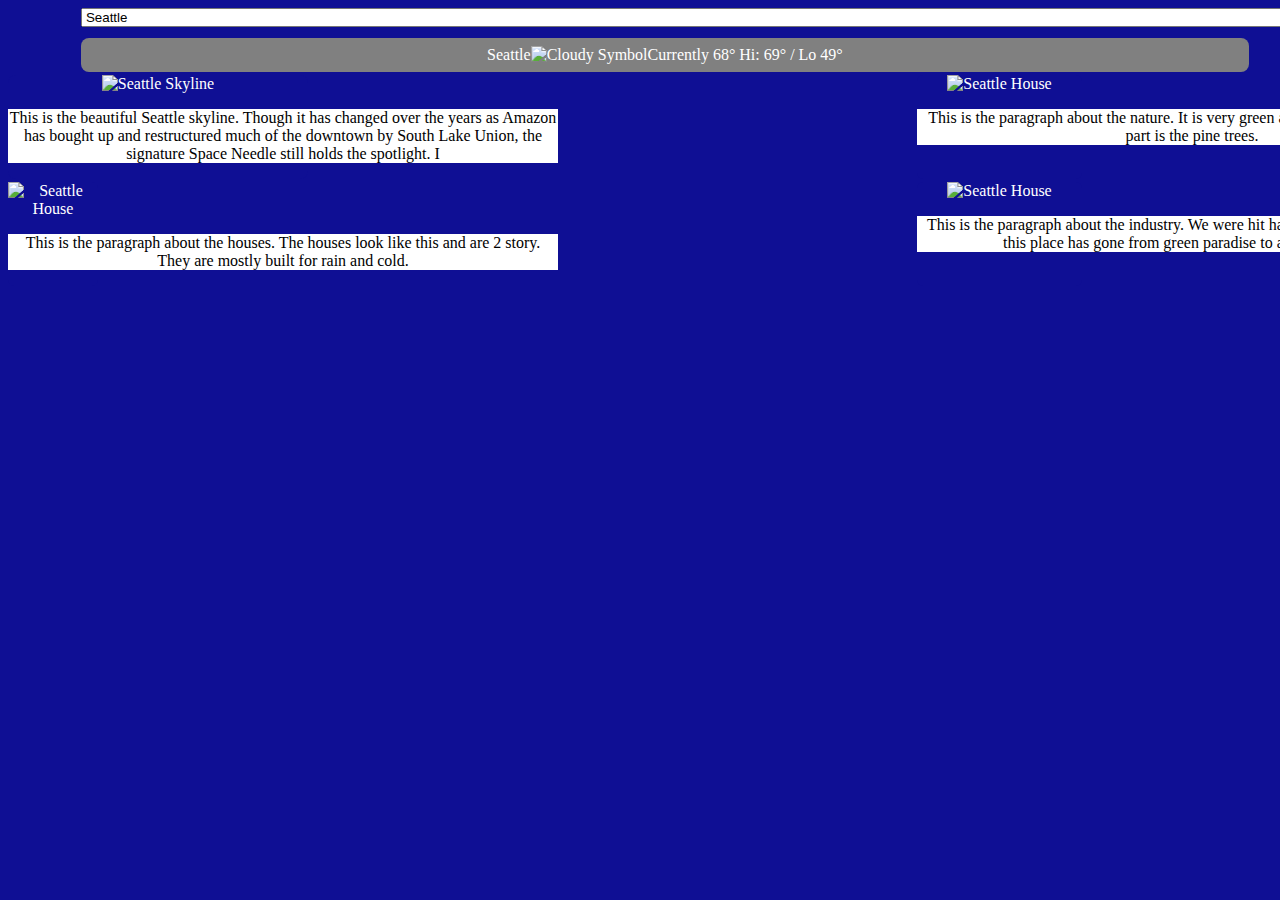
==== Week 3/Midterm/index.html @ 85bbd17e "Add files via upload" ====
<!DOCTYPE html>
<html lang="en">
  <head>
    <meta charset="UTF-8" />
    <meta http-equiv="X-UA-Compatible" content="IE=edge" />
    <meta name="viewport" content="width=device-width, initial-scale=1.0" />
    <title>A Tale of 5 Cities</title>
    <link rel="stylesheet" href="styleSmall.css" />
    <link rel="stylesheet" href="styleMedium.css" />
    <link rel="stylesheet" href="styleLarge.css" />
  </head>
  <body>
    <div id="small">
      <div id="paragraphs">
        <select style="width: 100%">
          <option>Seattle</option>
          <option>Tempe</option>
          <option>Copenhagen</option>
          <option>Laguna Beach</option>
          <option>Dutch Harbor</option>
        </select>

        <div id="weatherInfoS">
          Seattle
          <img
            src="./images/clouds.png"
            id="cloud"
            alt="Cloudy Symbol"
            style="height: 18px" />
          Currently 68&deg; Hi: 69&deg; / Lo 49&deg;
        </div>
        <img
          src="./images/smallimages/seattleSkylineSmall.jpg"
          class="paraImg"
          alt="Seattle Skyline" />
        <p>
          This is the beautiful Seattle skyline. Though it has changed over the
          years as Amazon has bought up and restructured much of the downtown by
          South Lake Union, the signature Space Needle still holds the
          spotlight. I
        </p>
        <img
          src="./images/smallimages/seattleHouseSmall.jpg"
          class="paraImg"
          alt="Seattle House" />
        <p>This is the paragraph about the homes.</p>
        <img
          src="./images/smallimages/seattleNatureSmall.jpg"
          class="paraImg"
          alt="Seattle Nature" />
        <p>This is the paragraph about the parks/nature.</p>
        <img
          src="./images/seattleIndustry.jpeg"
          class="paraImg"
          alt="Seattle Industry" />
        <p>This is the paragraph about the industry.</p>
        <div id="video">
          <iframe
            width="560"
            height="315"
            src="https://www.youtube.com/embed/DwKHJo1TBtE"
            title="YouTube video player"
            frameborder="0"
            allow="accelerometer; autoplay; clipboard-write; encrypted-media; gyroscope; picture-in-picture; web-share"
            allowfullscreen></iframe>
        </div>
      </div>
    </div>

    <div id="medium">
      <div class="buttons">
        <select style="width: 100%">
          <option>Seattle</option>
          <option>Tempe</option>
          <option>Copenhagen</option>
          <option>Laguna Beach</option>
          <option>Dutch Harbor</option>
        </select>
      </div>

      <div class="weatherInfoM">
        Seattle
        <img
          src="./images/clouds.png"
          id="cloud"
          alt="Cloudy Symbol"
          style="height: 18px" />
        Currently 68&deg; Hi: 69&deg; / Lo 49&deg;
      </div>

      <div class="skyline">
        <img
          src="./images/medImages/seattleSkylineMed .jpg"
          alt="Seattle Skyline"
          style="width: 900px" />
        <p>
          This is the beautiful Seattle skyline. Though it has changed over the
          years as Amazon has bought up and restructured much of the downtown by
          South Lake Union, the signature Space Needle still holds the
          spotlight. I
        </p>
      </div>

      <div class="house">
        <img
          src="./images/medImages/seattleHouseMed.jpg"
          class="lowerImg"
          alt="Seattle House" />
        <p class="text">This is the paragraph about the houses.</p>
      </div>
      <div class="nature">
        <img
          src="./images/medImages/seattleNatureMed.jpg.png"
          class="lowerImg"
          alt="Seattle House" />
        <p class="text">This is the paragraph about the houses.</p>
      </div>
      <div class="industry">
        <img
          src="./images/medImages/seattleIndustryMed.jpg"
          class="lowerImg"
          alt="Seattle House" />
        <p class="text">This is the paragraph about the houses.</p>
      </div>
      <div id="video">
        <iframe
          width="560"
          height="315"
          src="https://www.youtube.com/embed/DwKHJo1TBtE"
          title="YouTube video player"
          frameborder="0"
          allow="accelerometer; autoplay; clipboard-write; encrypted-media; gyroscope; picture-in-picture; web-share"
          allowfullscreen></iframe>
      </div>
    </div>

    <div id="large">
      <div class="buttons">
        <select style="width: 100%">
          <option>Seattle</option>
          <option>Tempe</option>
          <option>Copenhagen</option>
          <option>Laguna Beach</option>
          <option>Dutch Harbor</option>
        </select>
      </div>

      <div class="weatherInfoM">
        Seattle
        <img
          src="./images/clouds.png"
          id="cloud"
          alt="Cloudy Symbol"
          style="height: 18px" />
        Currently 68&deg; Hi: 69&deg; / Lo 49&deg;
      </div>

      <div class="skyline">
        <img
          src="./images/lrgImages/seattleSkylineLarge.png"
          alt="Seattle Skyline"
          class="largePic" />
        <p id="texta">
          This is the beautiful Seattle skyline. Though it has changed over the
          years as Amazon has bought up and restructured much of the downtown by
          South Lake Union, the signature Space Needle still holds the
          spotlight. I
        </p>
      </div>

      <div class="house">
        <img
          src="./images/lrgImages/seattleHouseLarge.png"
          class="largePic"
          alt="Seattle House" />
        <p id="textb">
          This is the paragraph about the houses. The houses look like this and
          are 2 story. They are mostly built for rain and cold.
        </p>
      </div>
      <div class="nature">
        <img
          src="./images/lrgImages/seattleNatureLarge.png"
          class="largePic"
          alt="Seattle House" />
        <p id="textc">
          This is the paragraph about the nature. It is very green all the time
          and my favorite part is the pine trees.
        </p>
      </div>
      <div class="industry">
        <img
          src="./images/lrgImages/seattleIndustryLarge.png"
          class="largePic"
          alt="Seattle House" />
        <p id="textd">
          This is the paragraph about the industry. We were hit hard by the tech
          boom and so this place has gone from green paradise to a chrome world.
        </p>
      </div>
      <div id="video">
        <iframe
          width="560"
          height="315"
          src="https://www.youtube.com/embed/DwKHJo1TBtE"
          title="YouTube video player"
          frameborder="0"
          allow="accelerometer; autoplay; clipboard-write; encrypted-media; gyroscope; picture-in-picture; web-share"
          allowfullscreen></iframe>
      </div>
    </div>
  </body>
</html>
<!--The 4 rgb colors are black(0,0,0), white(255,255,255), dark blue(15, 15, 148), and gray(128,128,128)-->
---- Week 3/Midterm/styleSmall.css ----
#small {
  display: flex;
}

body {
  background-color: rgb(15, 15, 148);
  color: white;
}

#weatherInfoS {
  background-color: gray;
  border-radius: 8px;
  padding: 8px;
  text-align: center;
  margin-top: 8px;
  width: 540px;
}
p {
  width: 550px;
}
.paraImg {
  width: 550px;
}
select {
  width: 540px;
}
#medium {
  display: none;
}
#large {
  display: none;
}
---- Week 3/Midterm/styleMedium.css ----
@media screen and (min-width: 600px) {
  #medium {
    display: grid;
    grid-template-columns: 300px 300px 300px;
    grid-template-areas:
      "men men men"
      "header header header"
      "imga imga imga  "
      "imgb  imgc  imgd "
      "video video video";
    gap: 3px;
  }

  .weatherInfoM {
    grid-area: header;
    display: flex;
    justify-content: center;
    align-items: center;
    background-color: gray;
    border-radius: 8px;
    padding: 8px;
    text-align: center;
    margin-top: 8px;
    margin-left: 5%;
    margin-right: 5%;
    width: 90vw;
    right: 50px;
  }
  .buttons {
    grid-area: men;
    width: 90%;
    margin-left: 5%;
    margin-right: 5%;
    border-radius: 4px;
  }
  .skyline {
    grid-area: imga;
    text-align: center;
    align-content: center;
    border-radius: 8px;
    background-color: rgb(15, 15, 148);
    max-width: 300px;
  }
  .house {
    grid-area: imgb;
    text-align: center;
    background-color: rgb(15, 15, 148);
    border-radius: 6px;
    width: 30%;
  }
  .nature {
    grid-area: imgc;
    text-align: center;
    background-color: rgb(15, 15, 148);
    border-radius: 6px;
    width: 30%;
  }
  .industry {
    grid-area: imgd;
    text-align: center;
    background-color: rgb(15, 15, 148);
    border-radius: 6px;
    width: 30%;
  }

  .lowerImg {
    width: 260px;
  }
  .text {
    width: 170px;
  }
  .video {
    grid-area: video;
    text-align: center;
    align-items: center;
    align-content: center;
  }

  #small {
    display: none;
  }

  #large {
    display: none;
  }
}
---- Week 3/Midterm/styleLarge.css ----
@media screen and (min-width: 1025px) {
  #large {
    display: grid;
    grid-template-columns: 300px 300px 300px;
    grid-template-areas:
      "men men men men"
      "header header header header"
      "imga texta textc imgc "
      "imgb textb textd imgd "
      "video video video video";
    gap: 3px;
  }

  .weatherInfoL {
    grid-area: header;
    display: flex;
    justify-content: center;
    align-items: center;
    background-color: gray;
    border-radius: 8px;
    padding: 8px;
    text-align: center;
    margin-top: 8px;
    margin-left: 5%;
    margin-right: 5%;
    width: 90vw;
    right: 50px;
  }
  .buttons {
    grid-area: men;
    width: 90%;
    margin-left: 5%;
    margin-right: 5%;
    border-radius: 4px;
  }
  .skyline {
    grid-area: imga;
    text-align: center;
    align-content: center;
    border-radius: 8px;
    background-color: rgb(15, 15, 148);
    max-width: 300px;
  }
  .house {
    grid-area: imgb;
    text-align: center;
    background-color: rgb(15, 15, 148);
    border-radius: 6px;
    width: 30%;
  }
  .nature {
    grid-area: imgc;
    text-align: center;
    background-color: rgb(15, 15, 148);
    border-radius: 6px;
    width: 30%;
  }
  .industry {
    grid-area: imgd;
    text-align: center;
    background-color: rgb(15, 15, 148);
    border-radius: 6px;
    width: 30%;
  }
  .text {
    width: 170px;
    background-color: white;
    border-color: black;
    border-radius: 10px;
    border-style: double;
    color: black;
  }
  #video {
    grid-area: video;
    text-align: center;
    align-items: center;
    align-content: center;
  }

  #texta {
    grid-area: texta;
    color: black;
    background-color: white;
  }

  #textb {
    grid-area: textb;
    color: black;
    background-color: white;
  }
  #textc {
    grid-area: textc;
    color: black;
    background-color: white;
  }
  #textd {
    grid-area: textd;
    color: black;
    background-color: white;
  }

  #medium {
    display: none;
  }
  #small {
    display: none;
  }
}
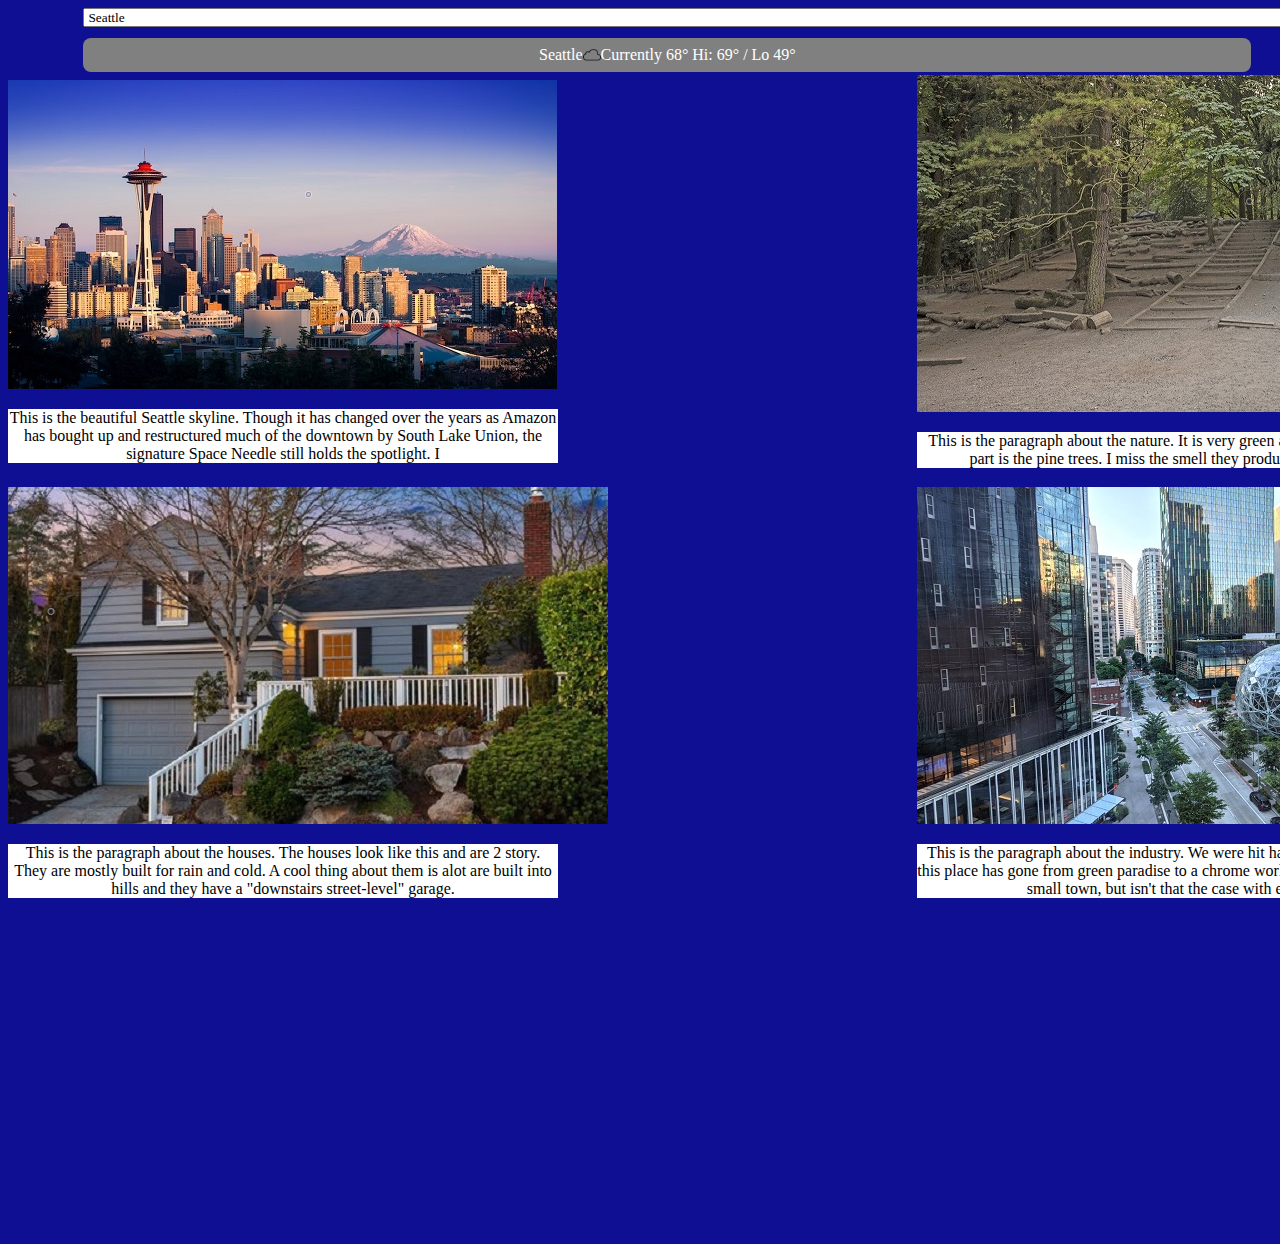
==== commit b2762fc8: "Add files via upload" ====
--- a/Week 3/Midterm/index.html
+++ b/Week 3/Midterm/index.html
@@ -43,17 +43,31 @@
           src="./images/smallimages/seattleHouseSmall.jpg"
           class="paraImg"
           alt="Seattle House" />
-        <p>This is the paragraph about the homes.</p>
+        <p>
+          This is the paragraph about the houses. The houses look like this and
+          are 2 story. They are mostly built for rain and cold. A cool thing
+          about them is alot are built into hills and they have a "downstairs
+          street-level" garage.
+        </p>
         <img
           src="./images/smallimages/seattleNatureSmall.jpg"
           class="paraImg"
           alt="Seattle Nature" />
-        <p>This is the paragraph about the parks/nature.</p>
+        <p>
+          This is the paragraph about the nature. It is very green all the time
+          and my favorite part is the pine trees. I miss the smell they produce
+          on a wet morning.
+        </p>
         <img
           src="./images/seattleIndustry.jpeg"
           class="paraImg"
           alt="Seattle Industry" />
-        <p>This is the paragraph about the industry.</p>
+        <p>
+          This is the paragraph about the industry. We were hit hard by the tech
+          boom and so this place has gone from green paradise to a chrome world.
+          It used to be kind of like a small town, but isn't that the case with
+          everywhere?
+        </p>
         <div id="video">
           <iframe
             width="560"
@@ -106,21 +120,35 @@
           src="./images/medImages/seattleHouseMed.jpg"
           class="lowerImg"
           alt="Seattle House" />
-        <p class="text">This is the paragraph about the houses.</p>
+        <p class="text">
+          This is the paragraph about the houses. The houses look like this and
+          are 2 story. They are mostly built for rain and cold. A cool thing
+          about them is alot are built into hills and they have a "downstairs
+          street-level" garage.
+        </p>
       </div>
       <div class="nature">
         <img
           src="./images/medImages/seattleNatureMed.jpg.png"
           class="lowerImg"
-          alt="Seattle House" />
-        <p class="text">This is the paragraph about the houses.</p>
+          alt="Seattle Nature" />
+        <p class="text">
+          This is the paragraph about the nature. It is very green all the time
+          and my favorite part is the pine trees. I miss the smell they produce
+          on a wet morning.
+        </p>
       </div>
       <div class="industry">
         <img
           src="./images/medImages/seattleIndustryMed.jpg"
           class="lowerImg"
-          alt="Seattle House" />
-        <p class="text">This is the paragraph about the houses.</p>
+          alt="Seattle Industry" />
+        <p class="text">
+          This is the paragraph about the industry. We were hit hard by the tech
+          boom and so this place has gone from green paradise to a chrome world.
+          It used to be kind of like a small town, but isn't that the case with
+          everywhere?
+        </p>
       </div>
       <div id="video">
         <iframe
@@ -175,17 +203,20 @@
           alt="Seattle House" />
         <p id="textb">
           This is the paragraph about the houses. The houses look like this and
-          are 2 story. They are mostly built for rain and cold.
+          are 2 story. They are mostly built for rain and cold. A cool thing
+          about them is alot are built into hills and they have a "downstairs
+          street-level" garage.
         </p>
       </div>
       <div class="nature">
         <img
           src="./images/lrgImages/seattleNatureLarge.png"
           class="largePic"
-          alt="Seattle House" />
+          alt="Seattle Nature" />
         <p id="textc">
           This is the paragraph about the nature. It is very green all the time
-          and my favorite part is the pine trees.
+          and my favorite part is the pine trees. I miss the smell they produce
+          on a wet morning.
         </p>
       </div>
       <div class="industry">
@@ -196,6 +227,8 @@
         <p id="textd">
           This is the paragraph about the industry. We were hit hard by the tech
           boom and so this place has gone from green paradise to a chrome world.
+          It used to be kind of like a small town, but isn't that the case with
+          everywhere?
         </p>
       </div>
       <div id="video">
--- a/Week 3/Midterm/styleSmall.css
+++ b/Week 3/Midterm/styleSmall.css
@@ -1,3 +1,18 @@
+@font-face {
+  font-family: "web_serveroffregular";
+  src: url("Web_Serveroff-webfont.eot");
+  src: url("Web_Serveroff-webfont.eot?#iefix") format("embedded-opentype"),
+    url("Web_Serveroff-webfont.woff2") format("woff2"),
+    url("Web_Serveroff-webfont.woff") format("woff"),
+    url("Web_Serveroff-webfont.ttf") format("truetype"),
+    url("Web_Serveroff-webfont.svg#web_serveroffregular") format("svg");
+  font-weight: normal;
+  font-style: normal;
+}
+* {
+  font-family: "web_serveroffregular";
+}
+
 #small {
   display: flex;
 }
--- a/Week 3/Midterm/styleMedium.css
+++ b/Week 3/Midterm/styleMedium.css
@@ -9,6 +9,9 @@
       "imgb  imgc  imgd "
       "video video video";
     gap: 3px;
+  }
+  * {
+    font-family: "web_serveroffregular";
   }
 
   .weatherInfoM {
--- a/Week 3/Midterm/styleLarge.css
+++ b/Week 3/Midterm/styleLarge.css
@@ -9,6 +9,9 @@
       "imgb textb textd imgd "
       "video video video video";
     gap: 3px;
+  }
+  * {
+    font-family: "web_serveroffregular";
   }
 
   .weatherInfoL {
